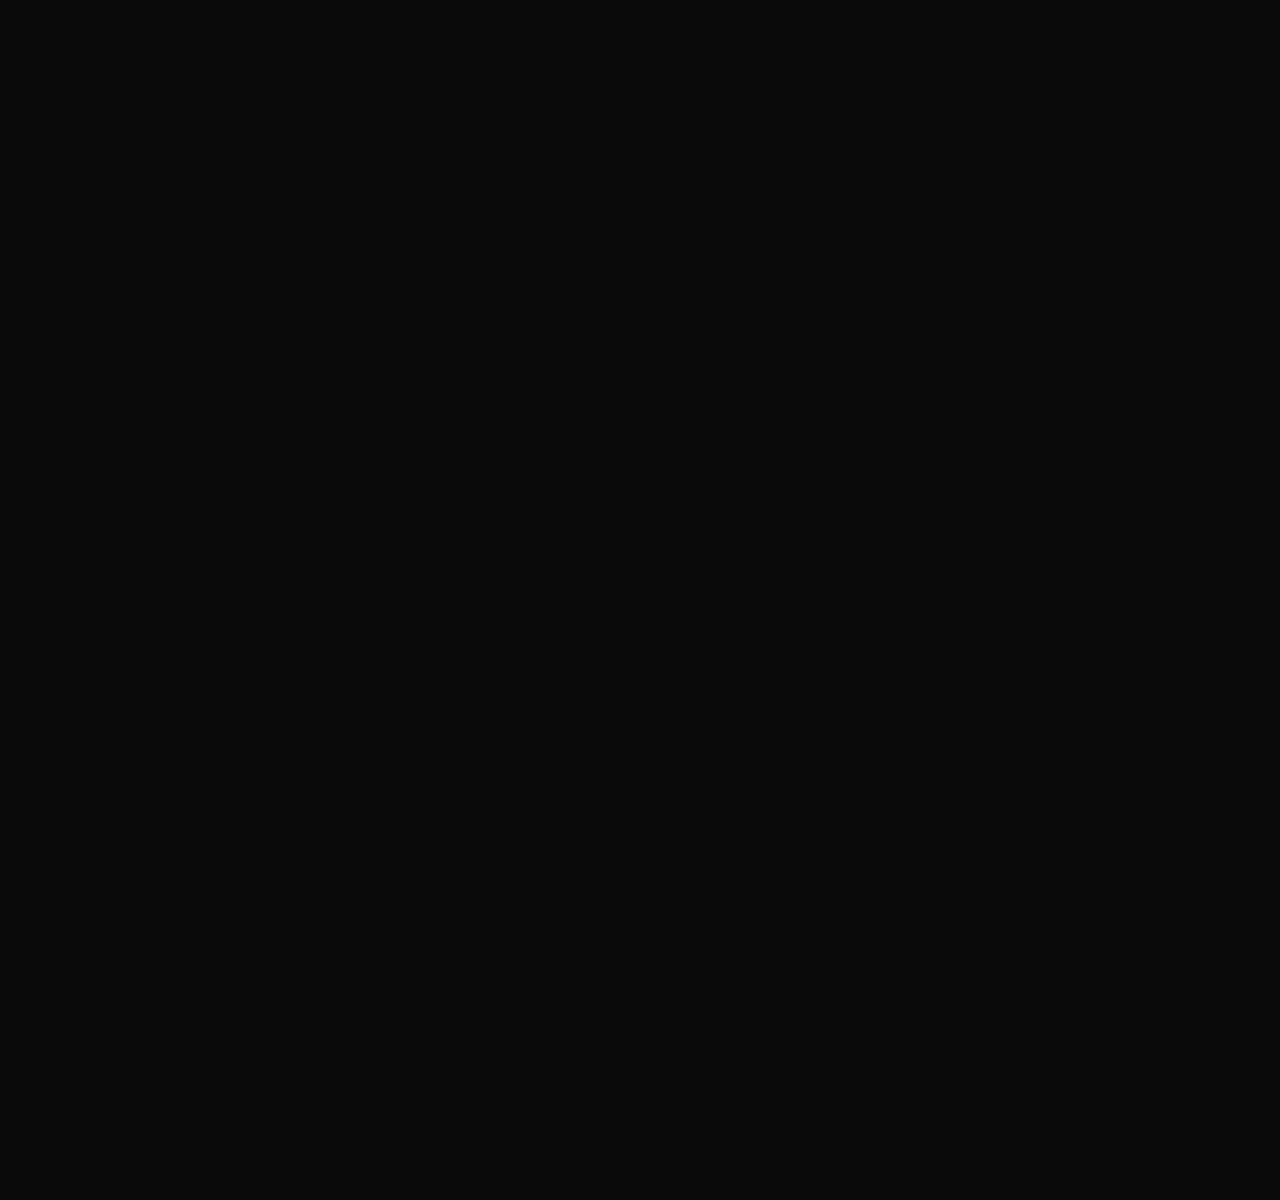
==== algoritmos.html @ 7ceb0d94 "atualização home e crianção das outras paginas" ====
<!DOCTYPE html>
<html lang="pt-br">
<head>
    <meta charset="UTF-8">
    <meta name="viewport" content="width=device-width, initial-scale=1.0">
    <link rel="stylesheet" href="./assets/css/algoritmos.css">
    <title>Algoritmos e logica de programação</title>
</head>
<body>
    
</body>
</html>
---- assets/css/algoritmos.css ----
* {
    padding: 0;
    margin: 0;
    box-sizing: border-box;
}

Body {
    display: flex;
    height: 1200px;
    width: 100vw;
    background-color: #0A0A0A;
    flex-direction: column;
    font-family: 'Inter', sans-serif;
}
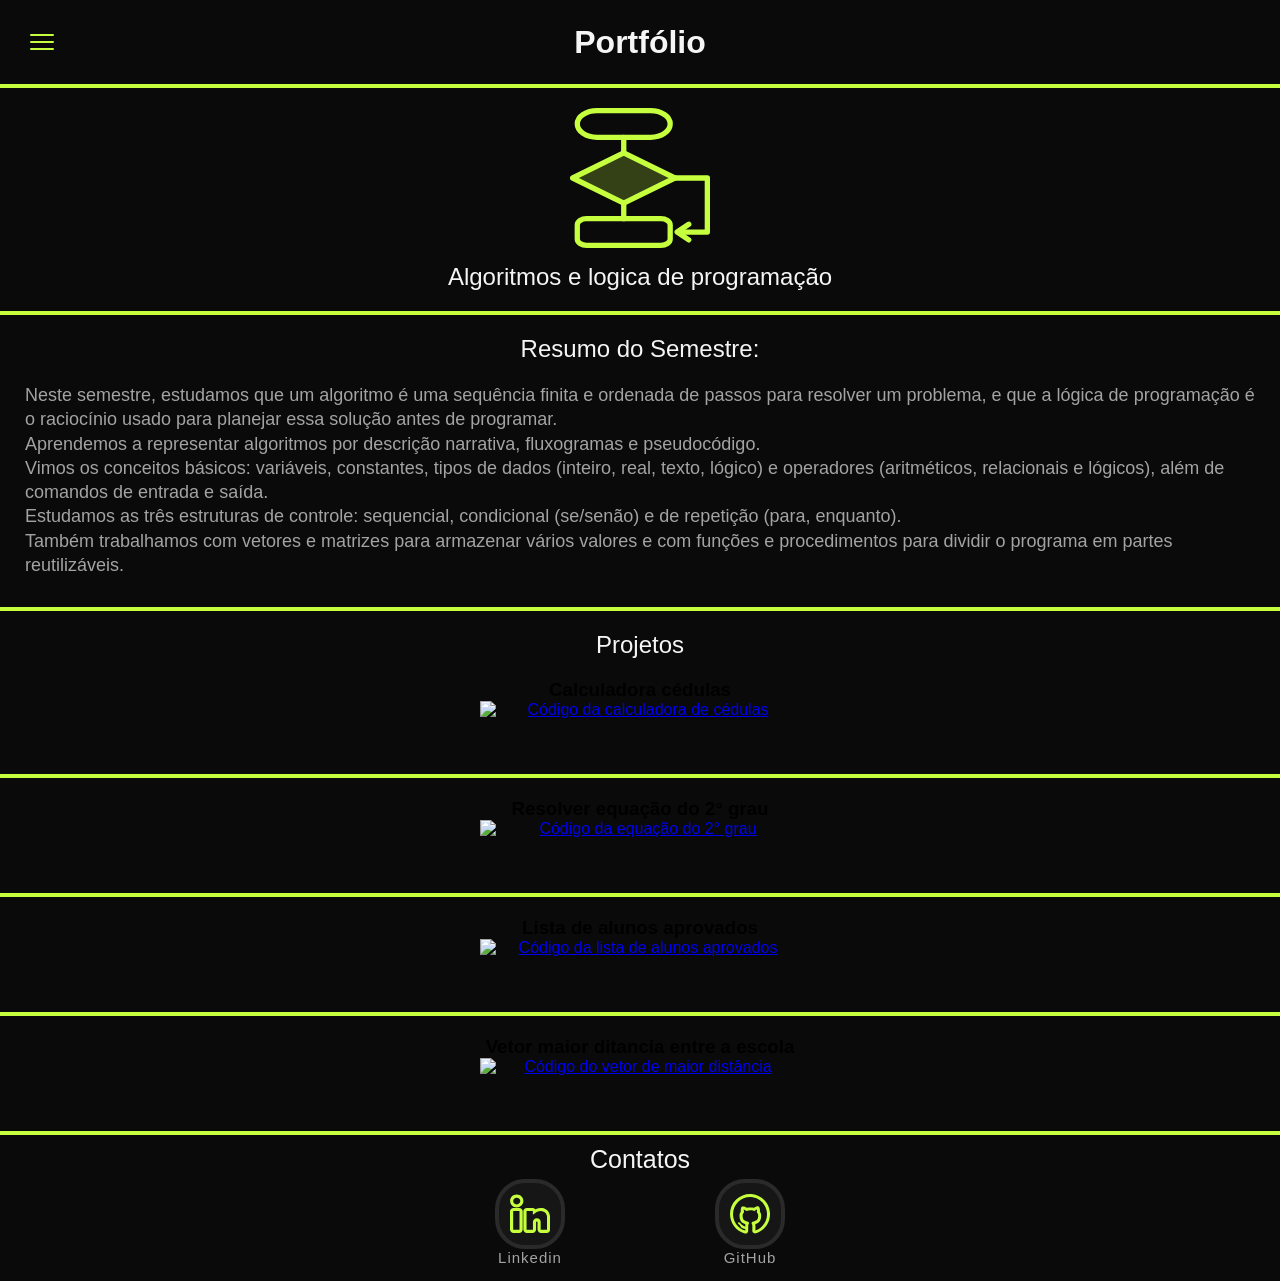
==== commit 2b731828: "paginas, ppsi e bases, finalizada" ====
--- a/algoritmos.html
+++ b/algoritmos.html
@@ -1,12 +1,92 @@
 <!DOCTYPE html>
-<html lang="pt-br">
+<html lang="pt-BR">
+
 <head>
     <meta charset="UTF-8">
     <meta name="viewport" content="width=device-width, initial-scale=1.0">
+    <link rel="stylesheet" href="./assets/css/style.css">
     <link rel="stylesheet" href="./assets/css/algoritmos.css">
-    <title>Algoritmos e logica de programação</title>
+    <title>Algoritmos e lógica de programação | Portfólio</title>
 </head>
-<body>
-    
+
+<body class="pagina-ppsi">
+    <header>
+        <div class="menu-wrapper">
+            <input type="checkbox" id="burgerToggle" class="burger-toggle" aria-label="Abrir ou fechar menu">
+            <label for="burgerToggle" class="menu-overlay"></label>
+
+            <label for="burgerToggle" class="burger-btn">
+                <span></span>
+                <span></span>
+                <span></span>
+            </label>
+
+            <nav id="navMenu" class="nav-menu" aria-label="Menu principal">
+                <a href="./ppsi.html">P.P.S.I</a>
+                <a href="./bases.html">Bases</a>
+                <a href="./algoritmos.html">Algoritmos</a>
+                <a href="./ingles.html">Inglês</a>
+                <a href="./web.html">Web</a>
+                <a href="./design.html">Design</a>
+                <a href="./mat.html">Mat</a>
+            </nav>
+        </div>
+        <h1>Portfólio</h1>
+    </header>
+
+    <main>
+
+        <section class="hero">
+            <img src="./assets/img/Algoritmos.svg" alt="">
+            <h2>Algoritmos e logica de programação</h2>
+        </section>
+
+        <section class="secao">
+            <h2>Resumo do Semestre:</h2>
+            <p>Neste semestre, estudamos que um algoritmo é uma sequência finita e ordenada de passos para resolver um problema, e que a lógica de programação é o raciocínio usado para planejar essa solução antes de programar.</p>
+            <p>Aprendemos a representar algoritmos por descrição narrativa, fluxogramas e pseudocódigo.</p>
+            <p>Vimos os conceitos básicos: variáveis, constantes, tipos de dados (inteiro, real, texto, lógico) e operadores (aritméticos, relacionais e lógicos), além de comandos de entrada e saída.</p>
+            <p>Estudamos as três estruturas de controle: sequencial, condicional (se/senão) e de repetição (para, enquanto).</p>
+            <p>Também trabalhamos com vetores e matrizes para armazenar vários valores e com funções e procedimentos para dividir o programa em partes reutilizáveis.</p>
+        </section>
+
+        <section class="secao projeto">
+            <h2>Projetos</h2>
+            <h3 class="projeto-titulo">Calculadora cédulas</h3>
+            <a href="#"><img class="destaque-img" src="./assets/img/calculadora.png" alt="Código da calculadora de cédulas"></a>
+        </section>
+
+        <section class="secao projeto">
+            <h3 class="projeto-titulo">Resolver equação do 2° grau</h3>
+            <a href="#"><img class="destaque-img" src="./assets/img/equacao.png" alt="Código da equação do 2° grau"></a>
+        </section>
+
+        <section class="secao projeto">
+            <h3 class="projeto-titulo">Lista de alunos aprovados</h3>
+            <a href="#"><img class="destaque-img" src="./assets/img/aprovados.png" alt="Código da lista de alunos aprovados"></a>
+        </section>
+
+        <section class="secao projeto">
+            <h3 class="projeto-titulo">Vetor maior ditancia entre a escola</h3>
+            <a href="#"><img class="destaque-img" src="./assets/img/vetor.png" alt="Código do vetor de maior distância"></a>
+        </section>
+    </main>
+
+    <footer>
+        <p>Contatos</p>
+
+        <div class="links-footer">
+            <a href="https://www.linkedin.com/in/guilherme-nunes-466906206/">
+                <span class="icone"><img src="./assets/img/linkedin.svg" alt=""></span>
+                <span class="legenda">Linkedin</span>
+            </a>
+
+            <a href="https://github.com/guinunes02">
+                <span class="icone"><img src="./assets/img/github.svg" alt=""></span>
+                <span class="legenda">GitHub</span>
+            </a>
+        </div>
+    </footer>
 </body>
-</html>+
+</html>
--- a/assets/css/style.css
+++ b/assets/css/style.css
@@ -0,0 +1,298 @@
+* {
+    padding: 0;
+    margin: 0;
+    box-sizing: border-box;
+}
+
+Body {
+    display: flex;
+    height: 1200px;
+    width: 100vw;
+    background-color: #0A0A0A;
+    flex-direction: column;
+    font-family: 'Inter', sans-serif;
+}
+
+header {
+    display: flex;
+    justify-content: start;
+    align-items: center;
+    padding: 20px;
+    border-bottom: 4px solid #C6FF3D;
+}
+
+h1 {
+    position: absolute;
+    color: #F5F5F5;
+    font-size: 32px;
+    border: none;
+    left: 50%;
+    transform: translateX(-50%);
+}
+
+.menu-wrapper {
+    position: relative;
+    display: inline-block;
+}
+
+.burger-toggle {
+    position: absolute;
+    width: 44px;
+    height: 44px;
+    opacity: 0;
+    margin: 0;
+    cursor: pointer;
+    z-index: 3;
+}
+
+.burger-btn {
+    position: relative;
+    z-index: 2;
+    display: inline-flex;
+    flex-direction: column;
+    justify-content: center;
+    gap: 5px;
+    width: 44px;
+    height: 44px;
+    padding: 10px;
+    background: #0A0A0A;
+    border: none;
+    border-radius: 8px;
+    cursor: pointer;
+    box-sizing: border-box;
+}
+
+.burger-btn span {
+    display: block;
+    width: 100%;
+    height: 2px;
+    background: #C6FF3D;
+    border-radius: 2px;
+    transition: transform 0.25s ease, opacity 0.25s ease;
+}
+
+.burger-toggle:focus-visible+.burger-btn {
+    outline: 2px solid #C6FF3D;
+    outline-offset: 2px;
+}
+
+.burger-toggle:checked~.burger-btn span:nth-child(1) {
+    transform: translateY(7px) rotate(45deg);
+}
+
+.burger-toggle:checked~.burger-btn span:nth-child(2) {
+    opacity: 0;
+}
+
+.burger-toggle:checked~.burger-btn span:nth-child(3) {
+    transform: translateY(-7px) rotate(-45deg);
+}
+
+.menu-overlay {
+    display: none;
+    position: fixed;
+    inset: 0;
+    z-index: 1;
+}
+
+.burger-toggle:checked~.menu-overlay {
+    display: block;
+}
+
+.nav-menu {
+    position: absolute;
+    top: calc(100% + 10px);
+    left: 0;
+    /* era right: 0 */
+    z-index: 100;
+    min-width: 200px;
+    max-width: calc(100vw - 32px);
+    display: flex;
+    flex-direction: column;
+    gap: 4px;
+    padding: 12px;
+    background: #161616;
+    border: 4px solid #2A2A2A;
+    border-radius: 25px;
+
+    opacity: 0;
+    visibility: hidden;
+    transform: translateY(-8px);
+    transition: opacity 0.2s ease, transform 0.2s ease, visibility 0.2s;
+}
+
+.burger-toggle:checked~.nav-menu {
+    opacity: 1;
+    visibility: visible;
+    transform: translateY(0);
+}
+
+.nav-menu a {
+    padding: 12px 16px;
+    border-radius: 15px;
+    color: #A3A3A3;
+    text-decoration: none;
+    font-size: 18px;
+    letter-spacing: 1px;
+    transition: background-color 0.2s, color 0.2s;
+}
+
+.nav-menu a:hover,
+
+.nav-menu a:focus-visible {
+    background-color: #C6FF3D;
+    color: #0A0A0A;
+    outline: none;
+}
+
+main {
+    display: flex;
+    flex-direction: column;
+    align-items: center;
+    height: 90%;
+
+}
+
+.Apresentação {
+    display: flex;
+    height: 20%;
+    width: 100%;
+    justify-content: center;
+    align-items: center;
+    gap: 40px;
+    border-bottom: 4px solid #C6FF3D;
+}
+
+.span {
+    display: flex;
+    flex-direction: column;
+    justify-content: center;
+    align-items: start;
+    height: 60%;
+    width: 145px;
+    gap: 20px;
+    color: #A3A3A3;
+}
+
+.destaque {
+    color: #C6FF3D;
+}
+
+.titulo {
+    display: flex;
+    height: 55px;
+    font-size: 24px;
+    width: 200px;
+    text-align: center;
+    color: #F5F5F5;
+    padding: 20px;
+}
+
+.links {
+    display: flex;
+    flex-flow: row wrap;
+    align-items: flex-start;
+    justify-content: center;
+    height: 80%;
+    border-bottom: 4px solid #C6FF3D;
+    padding: 50px;
+    gap: 49px;
+}
+
+
+.links a {
+    display: flex;
+    flex-direction: column;
+    align-items: center;
+    gap: 5px;
+    text-decoration: none;
+}
+
+
+.links .icone {
+    display: flex;
+    align-items: center;
+    justify-content: center;
+    width: 113px;
+    height: 113px;
+    border-radius: 25px;
+    background-color: #161616;
+    border: solid 4px #2A2A2A;
+    transition: background-color 0.2s, border-color 0.2s;
+}
+
+.links .legenda {
+    color: #A3A3A3;
+    font-size: 18px;
+    letter-spacing: 1px;
+    text-align: center;
+    transition: color 0.2s;
+}
+
+.links img {
+    width: 60px;
+    transition: filter 0.2s;
+}
+
+
+.links a:hover .icone {
+    background-color: #E0FF80;
+    border-color: #C6FF3D;
+}
+
+.links a:hover img {
+    filter: brightness(0);
+}
+
+
+
+footer {
+    height: 10%;
+    text-align: center;
+    padding: 5px;
+}
+
+footer p{
+    color: #F5F5F5;
+    font-size: 25px;
+}
+
+.links-footer {
+    display: flex;
+    flex-flow: row wrap;
+    align-items: flex-start;
+    justify-content: center;
+    height: 80%;
+    gap: 150px;
+}
+
+.links-footer a {
+    display: flex;
+    flex-direction: column;
+    align-items: center;
+    text-decoration: none;
+}
+
+.links-footer img{
+    width: 40px;
+}
+
+.links-footer .icone {
+    display: flex;
+    align-items: center;
+    justify-content: center;
+    width: 70px;
+    height: 70px;
+    border-radius: 30px;
+    background-color: #161616;
+    border: solid 4px #2A2A2A;
+    transition: background-color 0.2s, border-color 0.2s;
+}
+
+.links-footer .legenda {
+    color: #A3A3A3;
+    font-size: 15px;
+    letter-spacing: 1px;
+    text-align: center;
+    transition: color 0.2s;
+}
--- a/assets/css/algoritmos.css
+++ b/assets/css/algoritmos.css
@@ -11,4 +11,126 @@
     background-color: #0A0A0A;
     flex-direction: column;
     font-family: 'Inter', sans-serif;
+}
+
+/* a home tem altura fixa (1200px); aqui o conteúdo é maior e deve crescer */
+.pagina-ppsi {
+    height: auto;
+    min-height: 100vh;
+}
+
+.pagina-ppsi main {
+    height: auto;
+    align-items: stretch;
+}
+
+/* ---------- título da matéria ---------- */
+.hero {
+    display: flex;
+    flex-direction: column;
+    align-items: center;
+    gap: 15px;
+    padding: 20px 25px;
+    border-bottom: 4px solid #C6FF3D;
+}
+
+.hero img {
+    width: 140px;
+}
+
+.hero h2 {
+    color: #F5F5F5;
+    font-size: 24px;
+    font-weight: 500;
+    text-align: center;
+}
+
+/* ---------- seções (sobre + projetos) ---------- */
+.secao {
+    padding: 20px 25px 30px;
+    border-bottom: 4px solid #C6FF3D;
+    text-align: center;
+}
+
+.secao h2 {
+    color: #F5F5F5;
+    font-size: 24px;
+    font-weight: 500;
+    margin-bottom: 20px;
+}
+
+/* nome do projeto funciona como link */
+.secao h2 a {
+    color: inherit;
+    text-decoration: none;
+    transition: color 0.2s;
+}
+
+.secao h2 a:hover,
+.secao h2 a:focus-visible {
+    color: #C6FF3D;
+    outline: none;
+}
+
+.secao p {
+    color: #A3A3A3;
+    font-size: 18px;
+    font-weight: 500;
+    line-height: 1.35;
+    text-align: left;
+}
+
+/* imagem principal do projeto */
+.destaque-img {
+    display: block;
+    width: 100%;
+    max-width: 320px;
+    height: auto;
+    margin: 0 auto 25px;
+}
+
+/* ---------- galeria de imagens extras ---------- */
+.galeria {
+    display: flex;
+    justify-content: center;
+    align-items: flex-start;
+    gap: 25px;
+    margin-top: 25px;
+}
+
+.galeria img {
+    display: block;
+    width: 100%;
+    height: auto;
+}
+
+/* Coca Cola: duas imagens lado a lado */
+.galeria>a {
+    flex: 1;
+    max-width: 160px;
+}
+
+/* Pikachu: imagem + legenda */
+.galeria figure {
+    flex: 1;
+    max-width: 130px;
+    margin: 0;
+}
+
+.galeria figcaption {
+    margin-top: 4px;
+    color: #A3A3A3;
+    font-size: 18px;
+    text-align: center;
+}
+
+/* ---------- rodapé ---------- */
+.pagina-ppsi footer {
+    height: auto;
+    padding: 10px 0 15px;
+}
+
+.pagina-ppsi .links-footer {
+    height: auto;
+    margin-top: 5px;
 }
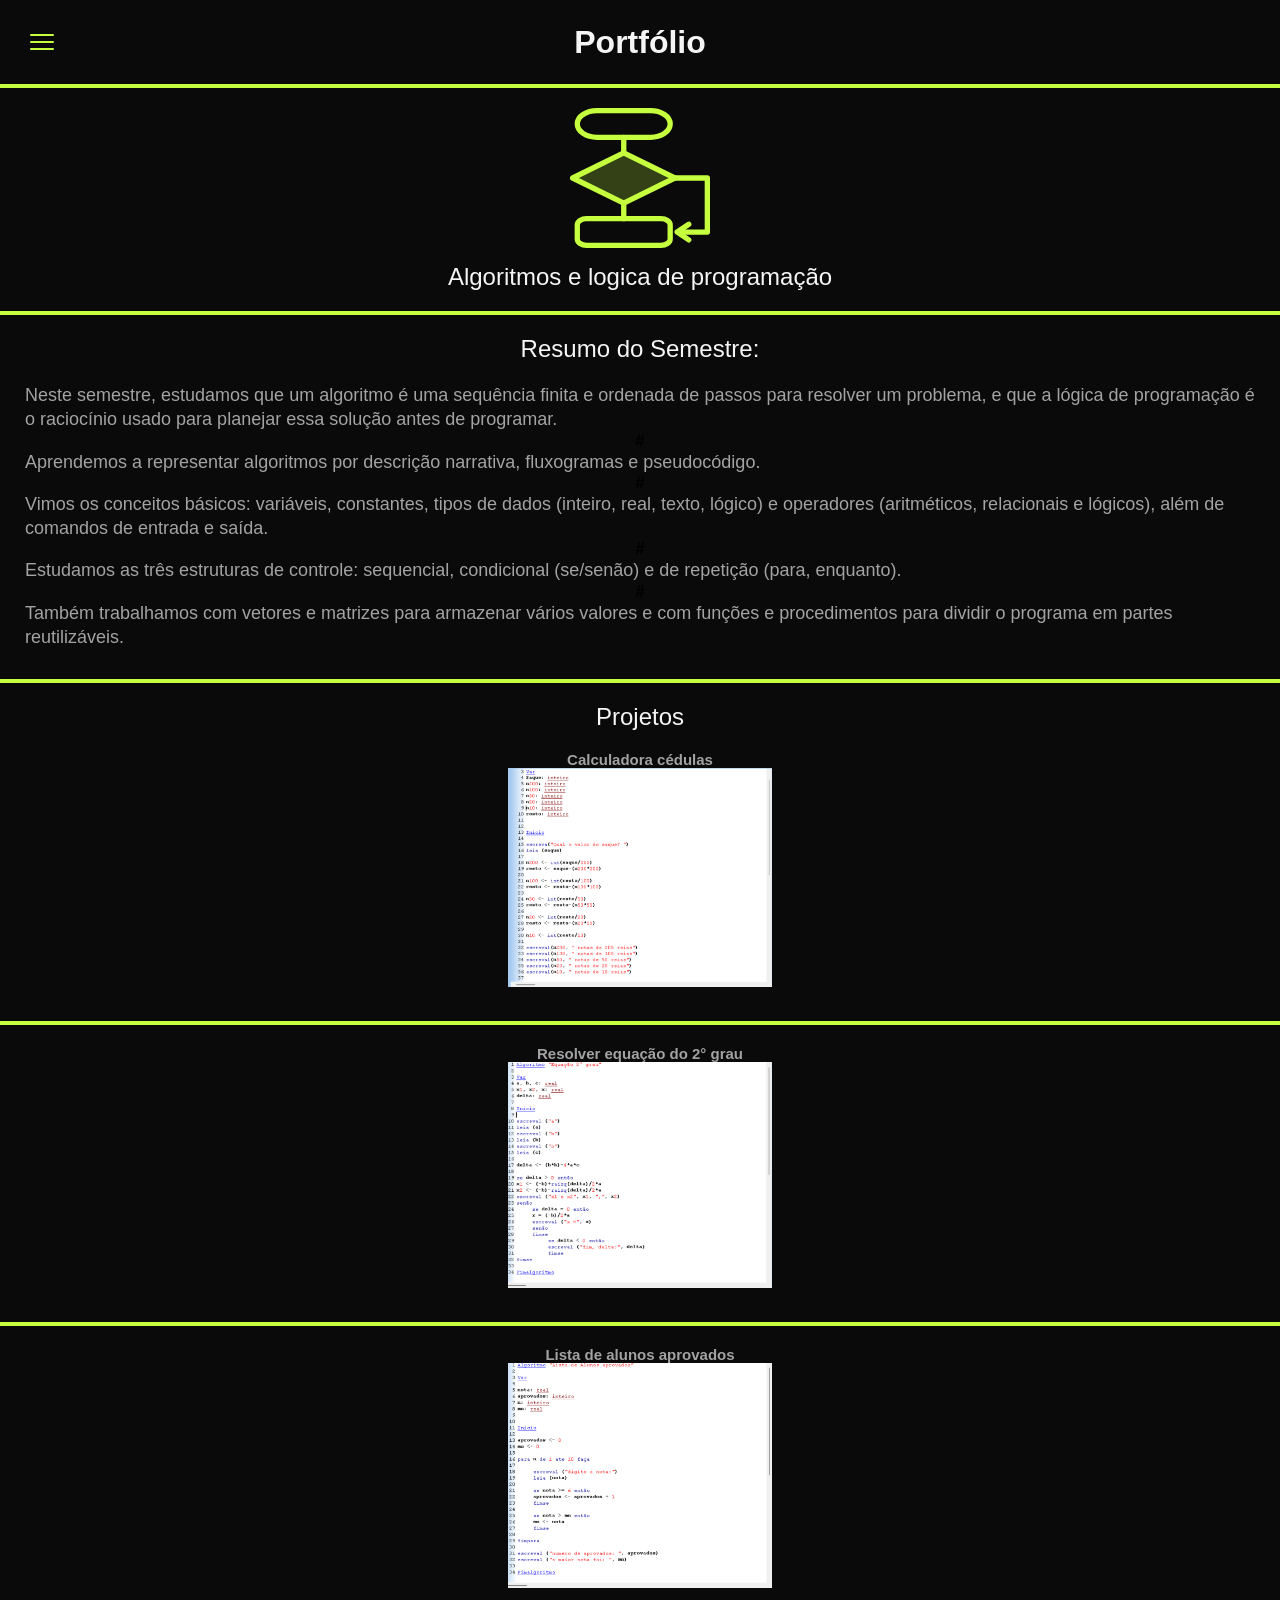
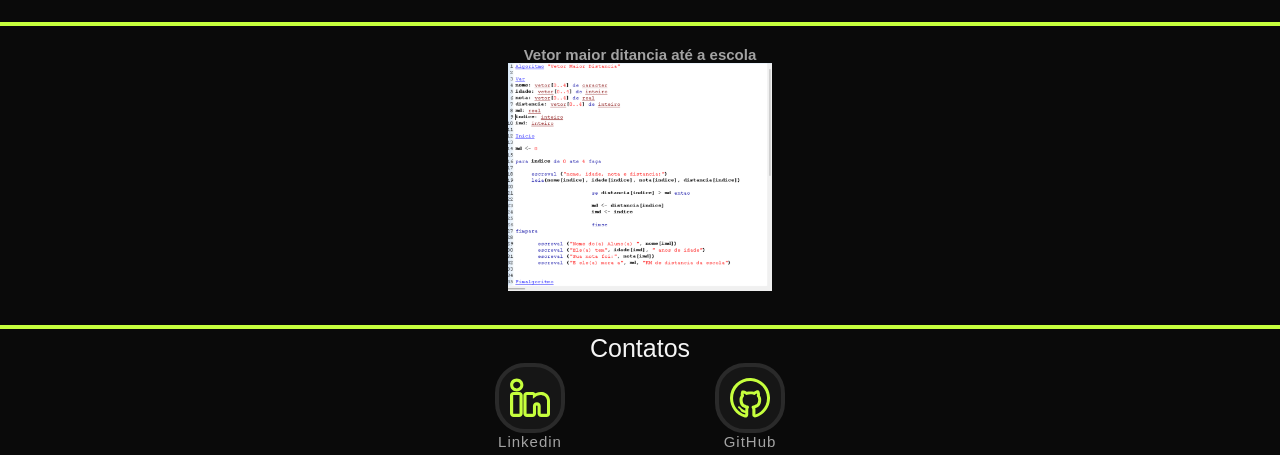
==== commit 8d1577b8: "versão mobile finalizada" ====
--- a/algoritmos.html
+++ b/algoritmos.html
@@ -6,10 +6,10 @@
     <meta name="viewport" content="width=device-width, initial-scale=1.0">
     <link rel="stylesheet" href="./assets/css/style.css">
     <link rel="stylesheet" href="./assets/css/algoritmos.css">
-    <title>Algoritmos e lógica de programação | Portfólio</title>
+    <title>Algoritmos e lógica de programação</title>
 </head>
 
-<body class="pagina-ppsi">
+<body class="pagina-algoritmos">
     <header>
         <div class="menu-wrapper">
             <input type="checkbox" id="burgerToggle" class="burger-toggle" aria-label="Abrir ou fechar menu">
@@ -43,33 +43,46 @@
 
         <section class="secao">
             <h2>Resumo do Semestre:</h2>
-            <p>Neste semestre, estudamos que um algoritmo é uma sequência finita e ordenada de passos para resolver um problema, e que a lógica de programação é o raciocínio usado para planejar essa solução antes de programar.</p>
+            <p>Neste semestre, estudamos que um algoritmo é uma sequência finita e ordenada de passos para resolver um
+                problema, e que a lógica de programação é o raciocínio usado para planejar essa solução antes de
+                programar.</p>
+            <b>#</b>
             <p>Aprendemos a representar algoritmos por descrição narrativa, fluxogramas e pseudocódigo.</p>
-            <p>Vimos os conceitos básicos: variáveis, constantes, tipos de dados (inteiro, real, texto, lógico) e operadores (aritméticos, relacionais e lógicos), além de comandos de entrada e saída.</p>
-            <p>Estudamos as três estruturas de controle: sequencial, condicional (se/senão) e de repetição (para, enquanto).</p>
-            <p>Também trabalhamos com vetores e matrizes para armazenar vários valores e com funções e procedimentos para dividir o programa em partes reutilizáveis.</p>
+            <b>#</b>
+            <p>Vimos os conceitos básicos: variáveis, constantes, tipos de dados (inteiro, real, texto, lógico) e
+                operadores (aritméticos, relacionais e lógicos), além de comandos de entrada e saída.</p>
+            <b>#</b>
+            <p>Estudamos as três estruturas de controle: sequencial, condicional (se/senão) e de repetição (para,
+                enquanto).</p>
+            <b>#</b>
+            <p>Também trabalhamos com vetores e matrizes para armazenar vários valores e com funções e procedimentos
+                para dividir o programa em partes reutilizáveis.</p>
         </section>
+            <section class="secao projeto">
+                <h2>Projetos</h2>
+                <h3 class="projeto-titulo">Calculadora cédulas</h3>
+                <a href="#"><img class="destaque-img" src="./assets/img/cedulas.svg"
+                        alt="Código da calculadora de cédulas"></a>
+            </section>
 
-        <section class="secao projeto">
-            <h2>Projetos</h2>
-            <h3 class="projeto-titulo">Calculadora cédulas</h3>
-            <a href="#"><img class="destaque-img" src="./assets/img/calculadora.png" alt="Código da calculadora de cédulas"></a>
-        </section>
+            <section class="secao projeto">
+                <h3 class="projeto-titulo">Resolver equação do 2° grau</h3>
+                <a href="#"><img class="destaque-img" src="./assets/img/2grau.svg"
+                        alt="Código da equação do 2° grau"></a>
+            </section>
 
-        <section class="secao projeto">
-            <h3 class="projeto-titulo">Resolver equação do 2° grau</h3>
-            <a href="#"><img class="destaque-img" src="./assets/img/equacao.png" alt="Código da equação do 2° grau"></a>
-        </section>
+            <section class="secao projeto">
+                <h3 class="projeto-titulo">Lista de alunos aprovados</h3> 
+                <a href="#"><img class="destaque-img" src="./assets/img/alunos.svg"
+                        alt="Código da lista de alunos aprovados"></a>
+            </section>
 
-        <section class="secao projeto">
-            <h3 class="projeto-titulo">Lista de alunos aprovados</h3>
-            <a href="#"><img class="destaque-img" src="./assets/img/aprovados.png" alt="Código da lista de alunos aprovados"></a>
-        </section>
+            <section class="secao projeto">
+                <h3 class="projeto-titulo">Vetor maior ditancia até a escola</h3>
+                <a href="#"><img class="destaque-img" src="./assets/img/Vetor.svg"
+                        alt="Código do vetor de maior distância"></a>
+            </section>
 
-        <section class="secao projeto">
-            <h3 class="projeto-titulo">Vetor maior ditancia entre a escola</h3>
-            <a href="#"><img class="destaque-img" src="./assets/img/vetor.png" alt="Código do vetor de maior distância"></a>
-        </section>
     </main>
 
     <footer>
@@ -89,4 +102,4 @@
     </footer>
 </body>
 
-</html>
+</html>
--- a/assets/css/algoritmos.css
+++ b/assets/css/algoritmos.css
@@ -13,18 +13,16 @@
     font-family: 'Inter', sans-serif;
 }
 
-/* a home tem altura fixa (1200px); aqui o conteúdo é maior e deve crescer */
-.pagina-ppsi {
+.pagina-algoritmos {
     height: auto;
     min-height: 100vh;
 }
 
-.pagina-ppsi main {
+.pagina-algoritmos main {
     height: auto;
     align-items: stretch;
 }
 
-/* ---------- título da matéria ---------- */
 .hero {
     display: flex;
     flex-direction: column;
@@ -45,7 +43,6 @@
     text-align: center;
 }
 
-/* ---------- seções (sobre + projetos) ---------- */
 .secao {
     padding: 20px 25px 30px;
     border-bottom: 4px solid #C6FF3D;
@@ -59,7 +56,6 @@
     margin-bottom: 20px;
 }
 
-/* nome do projeto funciona como link */
 .secao h2 a {
     color: inherit;
     text-decoration: none;
@@ -67,6 +63,7 @@
 }
 
 .secao h2 a:hover,
+
 .secao h2 a:focus-visible {
     color: #C6FF3D;
     outline: none;
@@ -80,57 +77,12 @@
     text-align: left;
 }
 
-/* imagem principal do projeto */
-.destaque-img {
-    display: block;
-    width: 100%;
-    max-width: 320px;
-    height: auto;
-    margin: 0 auto 25px;
+h3 {
+    color: #A3A3A3;
+    font-size: 15px;
 }
 
-/* ---------- galeria de imagens extras ---------- */
-.galeria {
-    display: flex;
-    justify-content: center;
-    align-items: flex-start;
-    gap: 25px;
-    margin-top: 25px;
-}
 
-.galeria img {
-    display: block;
-    width: 100%;
-    height: auto;
-}
 
-/* Coca Cola: duas imagens lado a lado */
-.galeria>a {
-    flex: 1;
-    max-width: 160px;
-}
 
-/* Pikachu: imagem + legenda */
-.galeria figure {
-    flex: 1;
-    max-width: 130px;
-    margin: 0;
-}
 
-.galeria figcaption {
-    margin-top: 4px;
-    color: #A3A3A3;
-    font-size: 18px;
-    text-align: center;
-}
-
-/* ---------- rodapé ---------- */
-.pagina-ppsi footer {
-    height: auto;
-    padding: 10px 0 15px;
-}
-
-.pagina-ppsi .links-footer {
-    height: auto;
-    margin-top: 5px;
-}
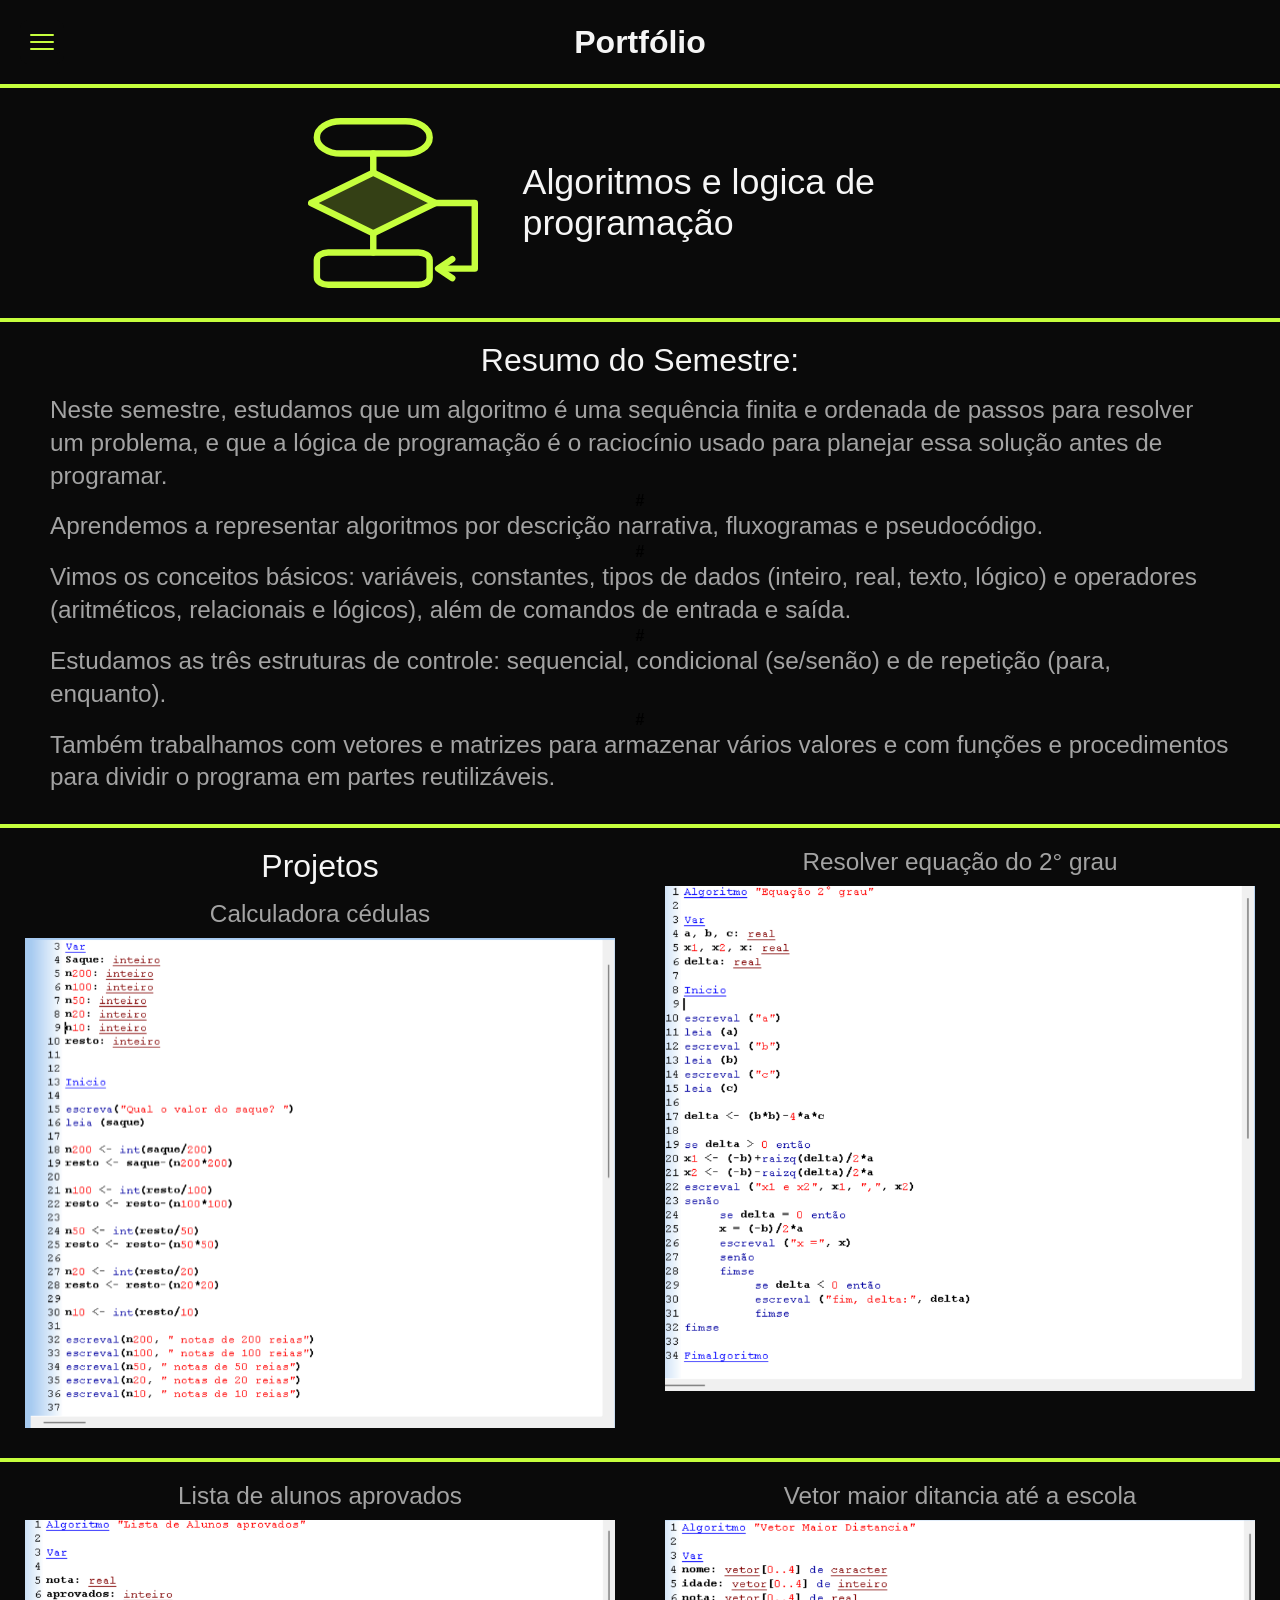
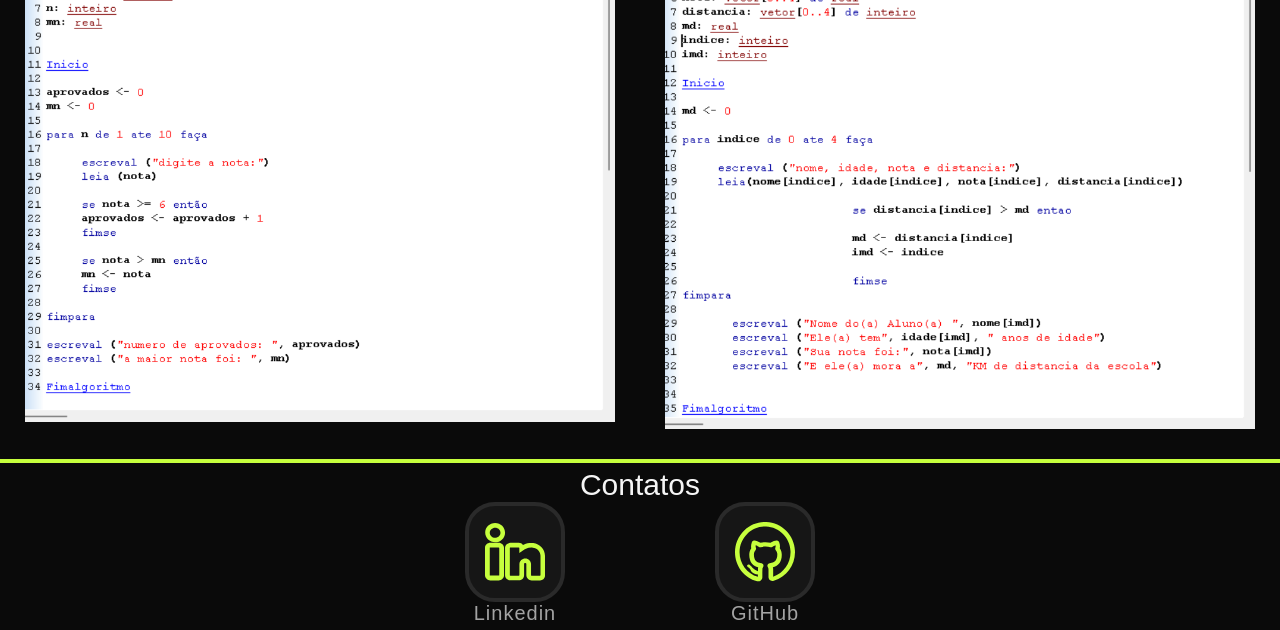
==== commit 767ee324: "finalização mode desktop" ====
--- a/algoritmos.html
+++ b/algoritmos.html
@@ -28,7 +28,8 @@
                 <a href="./ingles.html">Inglês</a>
                 <a href="./web.html">Web</a>
                 <a href="./design.html">Design</a>
-                <a href="./mat.html">Mat</a>
+                <a href="./mat.html">Matematica</a>
+                <a href="./index.html">Home</a>
             </nav>
         </div>
         <h1>Portfólio</h1>
--- a/assets/css/style.css
+++ b/assets/css/style.css
@@ -194,6 +194,7 @@
     align-items: flex-start;
     justify-content: center;
     height: 80%;
+    width: 100%;
     border-bottom: 4px solid #C6FF3D;
     padding: 50px;
     gap: 49px;
@@ -252,7 +253,7 @@
     padding: 5px;
 }
 
-footer p{
+footer p {
     color: #F5F5F5;
     font-size: 25px;
 }
@@ -273,7 +274,7 @@
     text-decoration: none;
 }
 
-.links-footer img{
+.links-footer img {
     width: 40px;
 }
 
@@ -295,4 +296,147 @@
     letter-spacing: 1px;
     text-align: center;
     transition: color 0.2s;
+}
+
+@media (min-width: 1024px) {
+
+    body {
+        height: auto;
+        min-height: 100vh;
+        width: 100%;
+    }
+
+    main {
+        display: flex;
+        justify-content: center;
+        align-items: center;
+    }
+
+    h1 {
+        position: absolute;
+        left: 50%;
+        transform: translatex(-50%);
+    }
+
+    .Apresentação {
+        display: flex;
+        flex-direction: row;
+        justify-content: center;
+        align-items: center;
+        gap: 100px;
+        padding: 40px;
+    }
+
+    .Apresentação img {
+        width: 190px;
+        height: auto;
+    }
+
+    .Apresentação .span {
+        display: flex;
+        flex-direction: column;
+        align-items: flex-start;
+        gap: 20px;
+        font-size: clamp(22px, 1.9vw, 27px);
+        width: 390px;
+    }
+
+    .titulo {
+        font-size: clamp(26px, 2.5vw, 36px);
+        text-align: center;
+        padding: 20px 0 0;
+        width: 400px;
+    }
+
+    .links {
+        display: flex;
+        flex-wrap: nowrap;
+        justify-content: center;
+        align-items: flex-start;
+        gap: 50px;
+        padding: 30px 25px 40px;
+    }
+
+    main .links a {
+        display: flex;
+        flex-direction: column;
+        align-items: center;
+        gap: 6 px;
+        width: 166px;
+        text-align: center;
+        text-decoration: none;
+    }
+
+    .links .icone {
+        display: flex;
+        align-items: center;
+        justify-content: center;
+        width: 166px;
+        height: 166px;
+        border-radius: 20px;
+
+    }
+
+    .links .icone img {
+        width: 90px;
+        height: 90px;
+        transition: filter .2s;
+    }
+
+    .links .legenda {
+        font-size: 18px;
+        line-height: 1.2;
+    }
+
+    .links a:hover .icone {
+        background-color: #D9FF7A;
+    }
+
+    .links a:hover .icone img {
+        filter: brightness(0);
+    }
+
+    footer p {
+        font-size: 30px;
+    }
+
+    .links-footer {
+        display: flex;
+        flex-flow: row wrap;
+        align-items: flex-start;
+        justify-content: center;
+        height: 80%;
+        gap: 150px;
+    }
+
+    .links-footer a {
+        display: flex;
+        flex-direction: column;
+        align-items: center;
+        text-decoration: none;
+    }
+
+    .links-footer img {
+        width: 60px;
+    }
+
+    .links-footer .icone {
+        display: flex;
+        align-items: center;
+        justify-content: center;
+        width: 100px;
+        height: 100px;
+        border-radius: 30px;
+        background-color: #161616;
+        border: solid 4px #2A2A2A;
+        transition: background-color 0.2s, border-color 0.2s;
+    }
+
+    .links-footer .legenda {
+        color: #A3A3A3;
+        font-size: 20px;
+        letter-spacing: 1px;
+        text-align: center;
+        transition: color 0.2s;
+    }
 }
--- a/assets/css/algoritmos.css
+++ b/assets/css/algoritmos.css
@@ -82,7 +82,102 @@
     font-size: 15px;
 }
 
+@media (min-width: 1024px) {
+
+    /* ---------- Base ---------- */
+    body.pagina-algoritmos {
+        height: auto;
+        min-height: 100vh;
+        width: 100%;
+    }
+
+    .pagina-algoritmos .hero {
+        flex-direction: row;
+        justify-content: center;
+        align-items: center;
+        gap: 45px;
+        padding: 30px 50px;
+    }
+
+    .pagina-algoritmos .hero img {
+        width: 170px;
+    }
+
+    .pagina-algoritmos .hero h2 {
+        font-size: clamp(30px, 2.8vw, 40px);
+        text-align: left;
+        max-width: 450px;
+    }
+
+    .pagina-algoritmos .secao {
+        padding: 20px 50px 30px;
+    }
+
+    .pagina-algoritmos .secao h2 {
+        font-size: clamp(26px, 2.5vw, 36px);
+        margin-bottom: 15px;
+    }
+
+    .pagina-algoritmos .secao h3 {
+        font-size: clamp(18px, 1.9vw, 27px);
+        font-weight: 500;
+    }
+
+    .pagina-algoritmos .secao p {
+        width: 100%;
+        font-size: clamp(18px, 1.9vw, 27px);
+        line-height: 1.35;
+    }
+
+    .pagina-algoritmos .secao ul {
+        width: 100%;
+        font-size: clamp(18px, 1.9vw, 27px);
+        line-height: 1.35;
+        padding-left: 45px;
+        align-items: flex-start;
+        justify-content: flex-start;
+    }
+
+    .pagina-algoritmos main {
+        display: grid;
+        grid-template-columns: 1fr 1fr;
+        align-items: stretch;
+    }
+
+    .pagina-algoritmos .hero,
+    .pagina-algoritmos .secao:not(.projeto),
+    .pagina-algoritmos .titulo-projetos {
+        grid-column: 1 / -1;
+    }
+
+    .pagina-algoritmos .secao.projeto {
+        padding: 20px 25px 30px;
+    }
+
+    .pagina-algoritmos .projeto-titulo {
+        color: #A3A3A3;
+        font-size: clamp(20px, 2vw, 28px);
+        font-weight: 500;
+        text-align: center;
+        margin-bottom: 10px;
+    }
+
+    .pagina-algoritmos .projeto a {
+        display: block;
+        width: 100%;
+    }
+
+    .pagina-algoritmos .projeto .destaque-img {
+        width: 100%;
+        height: auto;
+        display: block;
+    }
+
+    .pagina-algoritmos .titulo-projetos {
+        padding-bottom: 0;
+        border-bottom: 0;
+    }
+}
 
 
 
-
